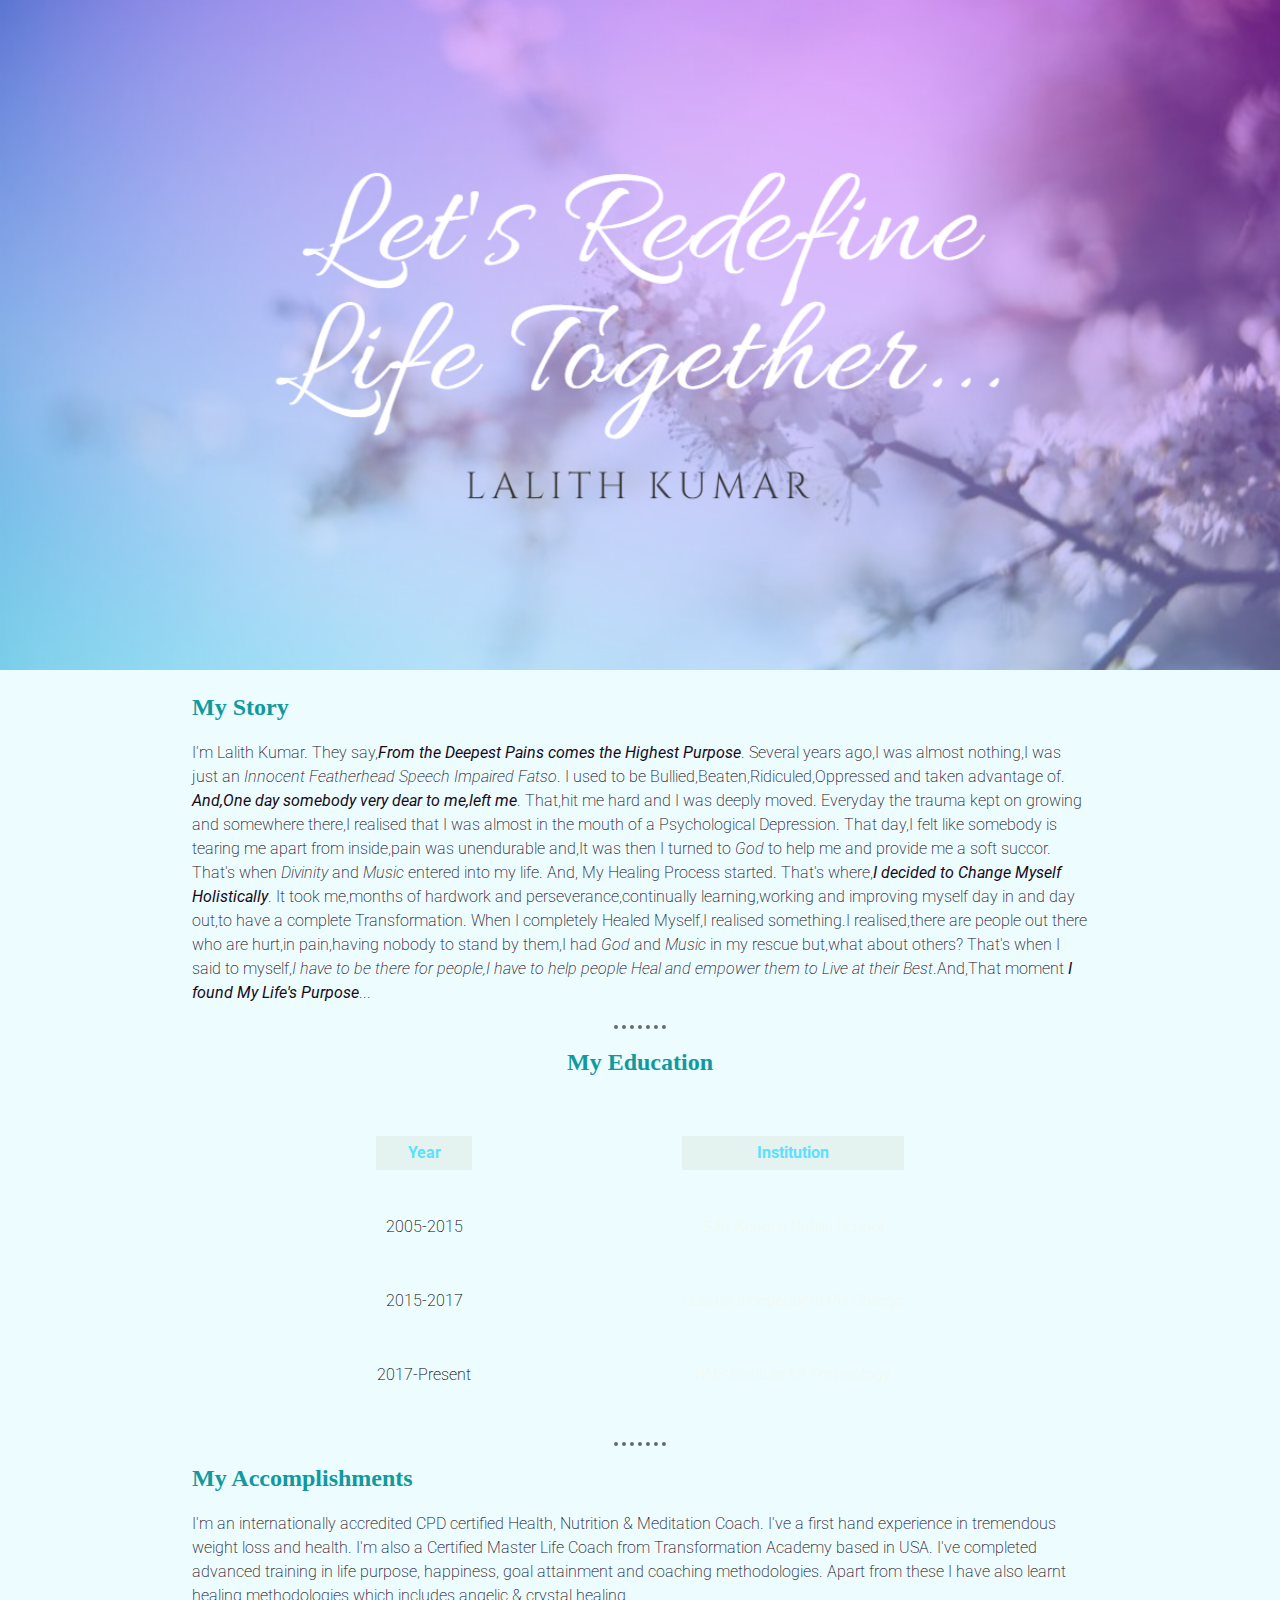
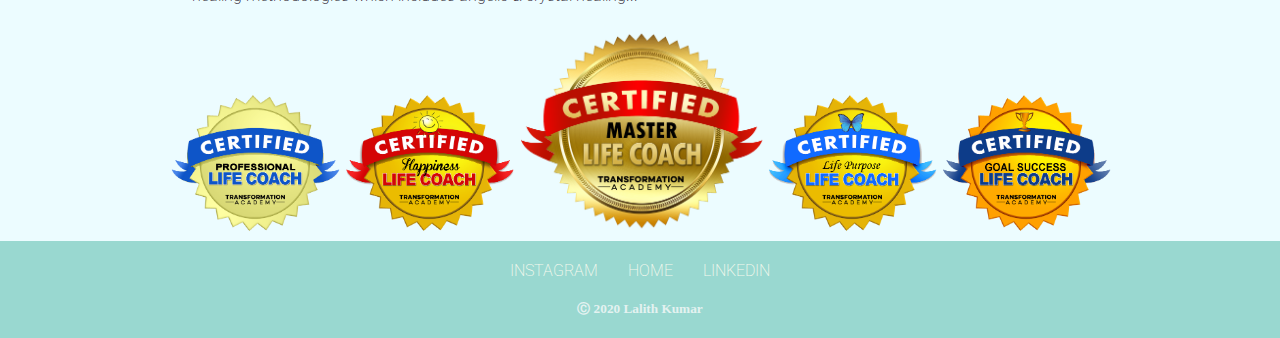
==== about.html @ 414d1a4f "Add files via upload" ====
<!DOCTYPE html>
<html lang="en" dir="ltr">
  <head>
    <meta charset="utf-8">
    <title>Lalith Kumar | About</title>
    <link rel="stylesheet" type="text/css" href="css/styles.css">
    <link rel="icon" href="favicon.ico">
    <link href="https://fonts.googleapis.com/css2?family=Philosopher&family=Roboto&family=Sacramento&display=swap" rel="stylesheet">
  </head>
  <body class="aboutmepage">
    <div>
<img class="pic" src="images/lets_redefine_life_together.png" alt="cover_image">
    </div>
<div class="story">
  <h2>My Story</h2>
  <p>
    I'm Lalith Kumar. They say,<em><strong>From the Deepest Pains comes the Highest Purpose</strong></em>.
    Several years ago,I was almost nothing,I was just an <em>Innocent Featherhead Speech Impaired Fatso</em>.
    I used to be Bullied,Beaten,Ridiculed,Oppressed and taken advantage of. <strong><em>And,One day somebody very dear to me,left me</strong></em>.
    That,hit me hard and I was deeply moved. Everyday the trauma kept on growing and somewhere there,I realised that I was almost in the mouth of a Psychological Depression.
    That day,I felt like somebody is tearing me apart from inside,pain was unendurable and,It was then I turned to <em>God</em> to help me and provide me a soft succor.
    That's when <em>Divinity</em> and <em>Music</em> entered into my life. And, My Healing Process started. That's where,<em><strong>I decided to Change Myself Holistically</em></strong>.
    It took me,months of hardwork and perseverance,continually learning,working and improving myself day in and day out,to have a complete Transformation.
    When I completely Healed Myself,I realised something.I realised,there are people out there who are hurt,in pain,having nobody to stand by them,I had <em>God</em> and <em>Music</em> in my rescue but,what about others?
    That's when I said to myself,<em>I have to be there for people,I have to help people Heal and empower them to Live at their Best</em>.And,That moment <strong><em>I found My Life's Purpose</em></strong>...
  </p>
</div>
<hr>
<div class="education">
  <h2>My Education</h2>
  <table cellspacing="40" class="tableele" style="border-spacing: 210px 40px;">
    <thead class="tabhead" style="background-color:#e4f2f0;">
      <tr>
        <th>
          <font color='#5edfff'>Year</font>
        </th>
        <th>
          <font color='#5edfff'>Institution</font>
        </th>
      </tr>
    </thead>
    <tbody>
      <tr>
        <td class="tabhead">2005-2015</td>
        <td><a class="btn2" href="https://www.urbanpro.com/sjr-kengeri-public-school-bangalore/133656">SJR Kengeri Public School</a></td>
      </tr>
      <tr>
        <td class="tabhead">2015-2017</td>
        <td><a class="btn2" href="https://www.deekshalearning.com/campus/surana-pu-college">Surana Independent PU College</a></td>
      </tr>
      <tr>
        <td class="tabhead">2017-Present</td>
        <td><a class="btn2" href="https://www.rnsit.ac.in/">RNS Institute Of Technology</a></td>
      </tr>
    </tbody>
  </table>
</div>
<hr>
<div class="accom">
  <h2>My Accomplishments</h2>
<p>
  I'm an internationally accredited CPD certified Health, Nutrition & Meditation Coach.
  I've a first hand experience in tremendous weight loss and health.
  I'm also a Certified Master Life Coach from Transformation Academy based in USA.
  I've completed advanced training in life purpose, happiness, goal attainment and coaching methodologies.
  Apart from these I have also learnt healing methodologies which includes angelic & crystal healing...
</p>
</div>
<div class="logos">
<img class="logo1" src="images/Professional_Coach_Logo.png" alt="logo1" width="170px">
<img class="logo2" src="images/Happiness_Coach_Logo.png" alt="logo2" width="170px">
<img class="logo3" src="images/Master_Coach_Logo.png" alt="logo3" width="245px">
<img class="logo4" src="images/Life_Purpose_Coach_Logo.png" alt="logo4" width="170px">
<img class="logo5" src="images/Goal_Coach_Logo.png" alt="logo5" width="170px">
</div>
<div class="endline">
  <a class="btn" href="https://www.instagram.com/am_lalith_kumar/">INSTAGRAM</a>
  <a class="btn" href="index.html">HOME</a>
  <a class="btn" href="https://www.linkedin.com/in/b-s-lalith-kumar-2787411aa/">LINKEDIN</a>
  <h5 class="cr">Ⓒ 2020 Lalith Kumar</h5>
</div>
  </body>
</html>
---- css/styles.css ----
/***************TAG-SELECTORS****************/
body {
  margin: 0;
  text-align: center;
}

h1 {
  color: #83142c;
  margin-top: 2.5rem;
  margin-bottom: 0;
  font-family: 'Sacramento', cursive;
  font-size: 4.375rem;
}

h2 {
  color: #11999E;
  font-weight: bolder;
}

h3 {
  color: #11999E;
  font-weight: bolder;
}

hr {
  border-style: none;
  border-top: dotted;
  border-color: dimgray;
  border-width: 4px;
  width: 4%;
}

p {
  color: #170a19;
  margin: 20px auto;
  font-family: 'Roboto', sans-serif;
  font-weight: 200;
  line-height: 1.5;
  text-align: left;
}

a:link {
  color: #f5f9ee;
  font-family: 'Roboto', sans-serif;
  font-weight: 200;
}

a:active {
  color: darkorange;
}

a:visited {
  color: #706c61;
}

a:hover {
  color: gold;
}

/***************CLASS-SELECTORS****************/
.top-container {
  background-color: #e4f2f0;
  padding-top: 6.25rem;
  padding-bottom: 2.6rem;
  position: relative;
}

.middle-container {
  margin-bottom: 20px;
}

.top_cloud {
  position: absolute;
  top: 2.5rem;
  right: 15rem;
}

.bottom_cloud {
  position: absolute;
  left: 15.625rem;
}

.mountain {
  position: relative;
  top: 2.8rem;
}

.dp {
  width: 15%;
  height: 15%;
  margin-top: 20px;
}

.middle-container {
  color: inherit;
}

.tc {
  color: #70416d;
  margin: 0 auto;
  font-family: 'Philosopher', sans-serif;
  font-size: 1rem;
  font-weight: normal;
}

.han {
  width: 25%;
  height: 25%;
  float: left;
  margin-right: 20px;
  position: relative;
  top: 25px;
}

.lc {
  width: 25%;
  height: 25%;
  float: right;
  margin-left: 20px;
  margin-bottom: 20px;
  position: relative;
  top: 50px;
}

.fewd {
  width: 25%;
  height: 25%;
  float: left;
  margin-right: 20px;
  position: relative;
  top: 10px;
}

.msw {
  width: 25%;
  height: 25%;
  float: right;
  margin-left: 20px;
  position: relative;
  top: 25px;
}

.cme {
  color: #37a5a9;
  font-weight: bolder;
}

.btn {
  text-decoration: none;
  margin: 0 0.8rem;
}

.skill-row {
  width: 50%;
  margin: 50px auto;
}

.dp_para {
  width: 50%;
  margin: auto;
}

.srh3 {
  text-align: left;
}

.endline {
  background-color: #99d8d0;
  width: 100%;
  padding-top: 20px;
  padding-bottom: 10px;
}

.c_para {
  width: 50%;
}

.cr {
  margin: 20px auto 10px;
  color: #e4f2f0;
}

.button {
  text-align: center;
}

.about {
  text-align: right;
  position: relative;
  bottom: 80px;
  left: 93%;
  width: 50px;
}

.abt {
  text-decoration: none;
}
.aboutmepage{
  background-color: #ecfcff;
  text-align: center;
}
.story{
  margin: 10px auto;
  width: 70%;
  text-align: left;
}
.education{
  text-align: center;
}
.tableele{
  font-family: 'Roboto', sans-serif;
  font-weight: 200;
  line-height: 2;
  margin: 10px auto;
}
.btn2 {
  text-decoration: none;
  margin: auto;
}
.tabhead{
  text-align: center;
}
.accom{
  text-align: left;
  margin: 10px auto;
  width: 70%
}
.pic{
  width: 100%;
}
.logo1{
  margin-left: 2px;
}
.logo5{
  margin-right: 2px;
}
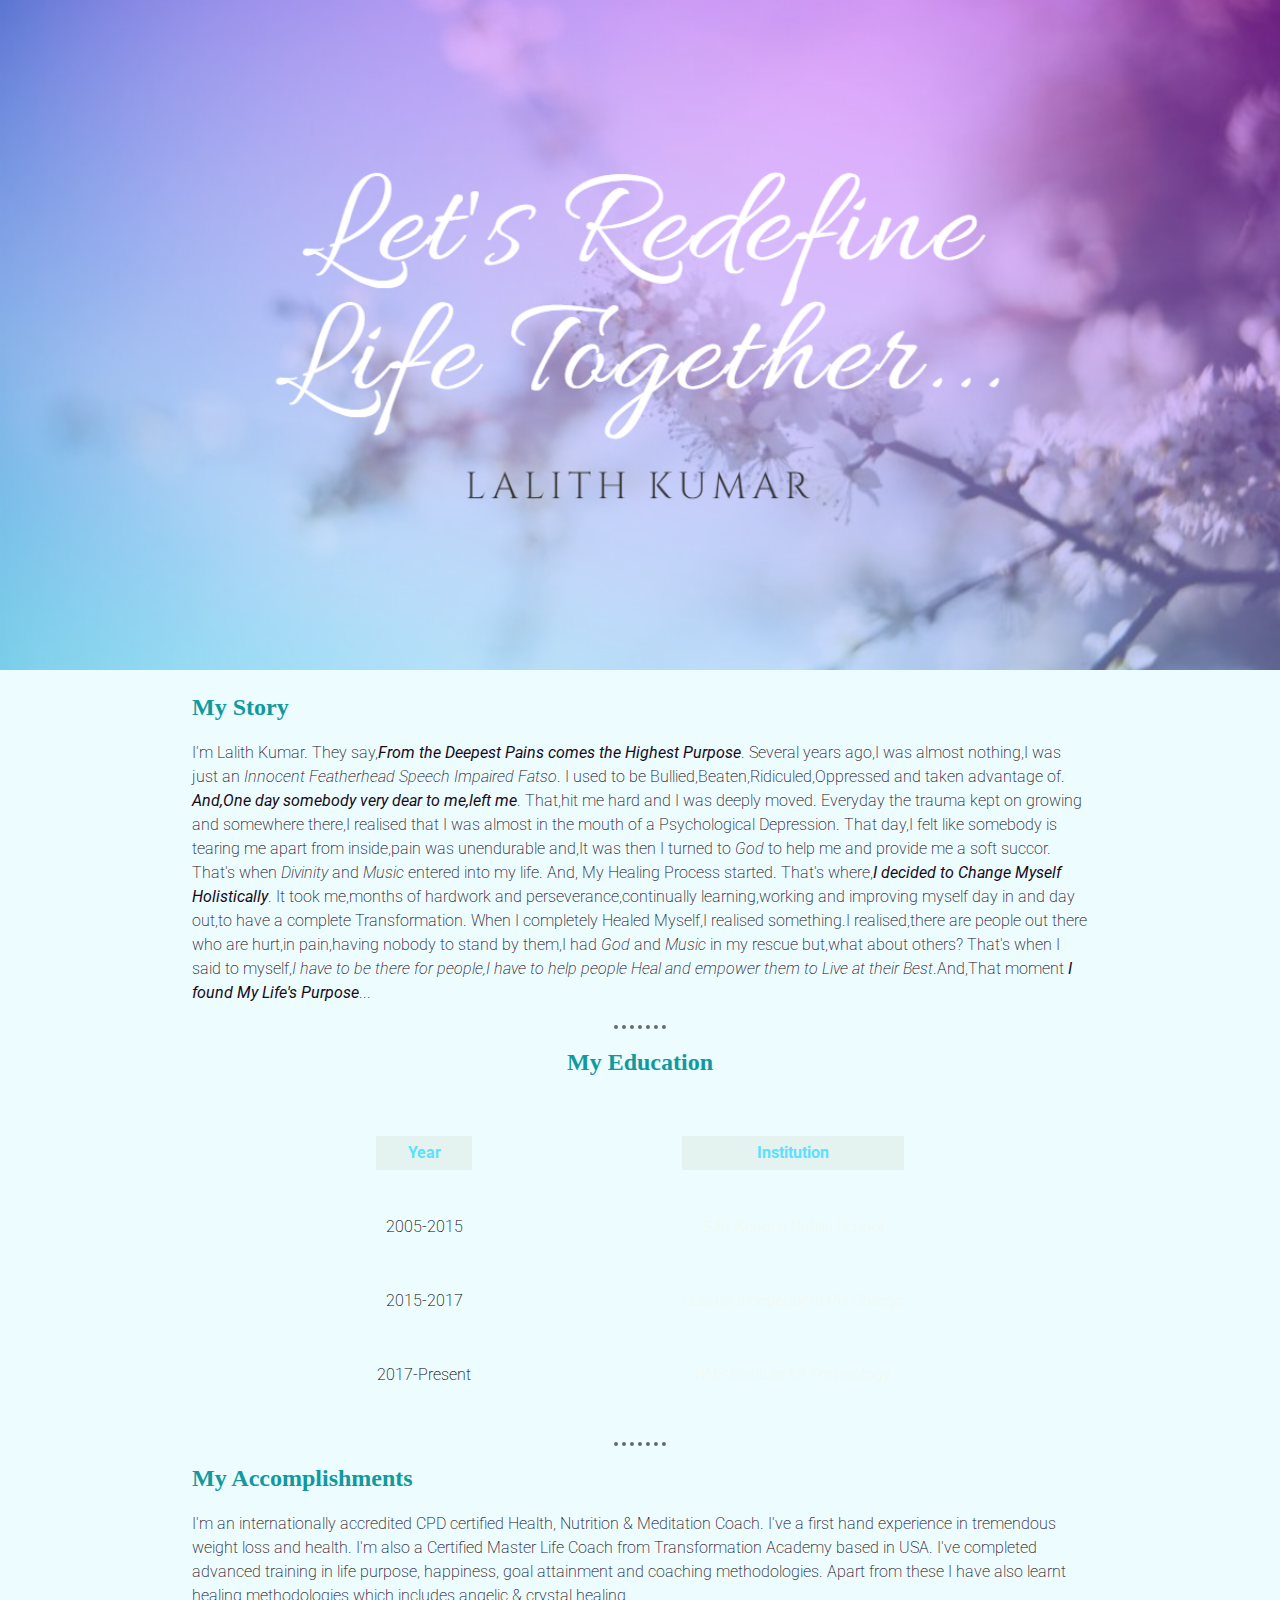
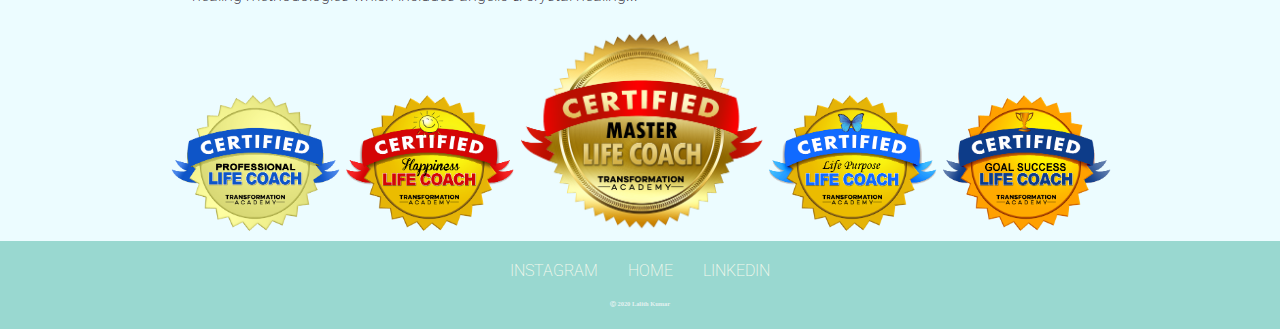
==== commit 2f55cd2b: "Update about.html" ====
--- a/about.html
+++ b/about.html
@@ -3,6 +3,15 @@
   <head>
     <meta charset="utf-8">
     <title>Lalith Kumar | About</title>
+    <style>
+      .btn2 {
+
+  color: #3f3f44;
+
+  text-decoration: none;
+
+  margin: auto;
+        </style>
     <link rel="stylesheet" type="text/css" href="css/styles.css">
     <link rel="icon" href="favicon.ico">
     <link href="https://fonts.googleapis.com/css2?family=Philosopher&family=Roboto&family=Sacramento&display=swap" rel="stylesheet">
--- a/css/styles.css
+++ b/css/styles.css
@@ -46,7 +46,7 @@
 }
 
 a:active {
-  color: darkorange;
+  color: violet;
 }
 
 a:visited {
@@ -54,7 +54,7 @@
 }
 
 a:hover {
-  color: gold;
+  color: purple;
 }
 
 /***************CLASS-SELECTORS****************/
@@ -109,7 +109,7 @@
   float: left;
   margin-right: 20px;
   position: relative;
-  top: 25px;
+  top: 2px;
 }
 
 .lc {
@@ -119,7 +119,7 @@
   margin-left: 20px;
   margin-bottom: 20px;
   position: relative;
-  top: 50px;
+  top: 20px;
 }
 
 .fewd {
@@ -128,7 +128,7 @@
   float: left;
   margin-right: 20px;
   position: relative;
-  top: 10px;
+  top: 2px;
 }
 
 .msw {
@@ -137,7 +137,7 @@
   float: right;
   margin-left: 20px;
   position: relative;
-  top: 25px;
+  top: 2px;
 }
 
 .cme {
@@ -151,12 +151,12 @@
 }
 
 .skill-row {
-  width: 50%;
+  width: 70%;
   margin: 50px auto;
 }
 
 .dp_para {
-  width: 50%;
+  width: 75%;
   margin: auto;
 }
 
@@ -172,12 +172,13 @@
 }
 
 .c_para {
-  width: 50%;
+  width: 75%;
 }
 
 .cr {
   margin: 20px auto 10px;
   color: #e4f2f0;
+  font-size:0.4rem;
 }
 
 .button {
@@ -188,12 +189,13 @@
   text-align: right;
   position: relative;
   bottom: 80px;
-  left: 93%;
+  left: 90%;
   width: 50px;
 }
 
 .abt {
   text-decoration: none;
+  font-size: x-large;
 }
 .aboutmepage{
   background-color: #ecfcff;
@@ -214,6 +216,7 @@
   margin: 10px auto;
 }
 .btn2 {
+  color: #3f3f44;
   text-decoration: none;
   margin: auto;
 }
